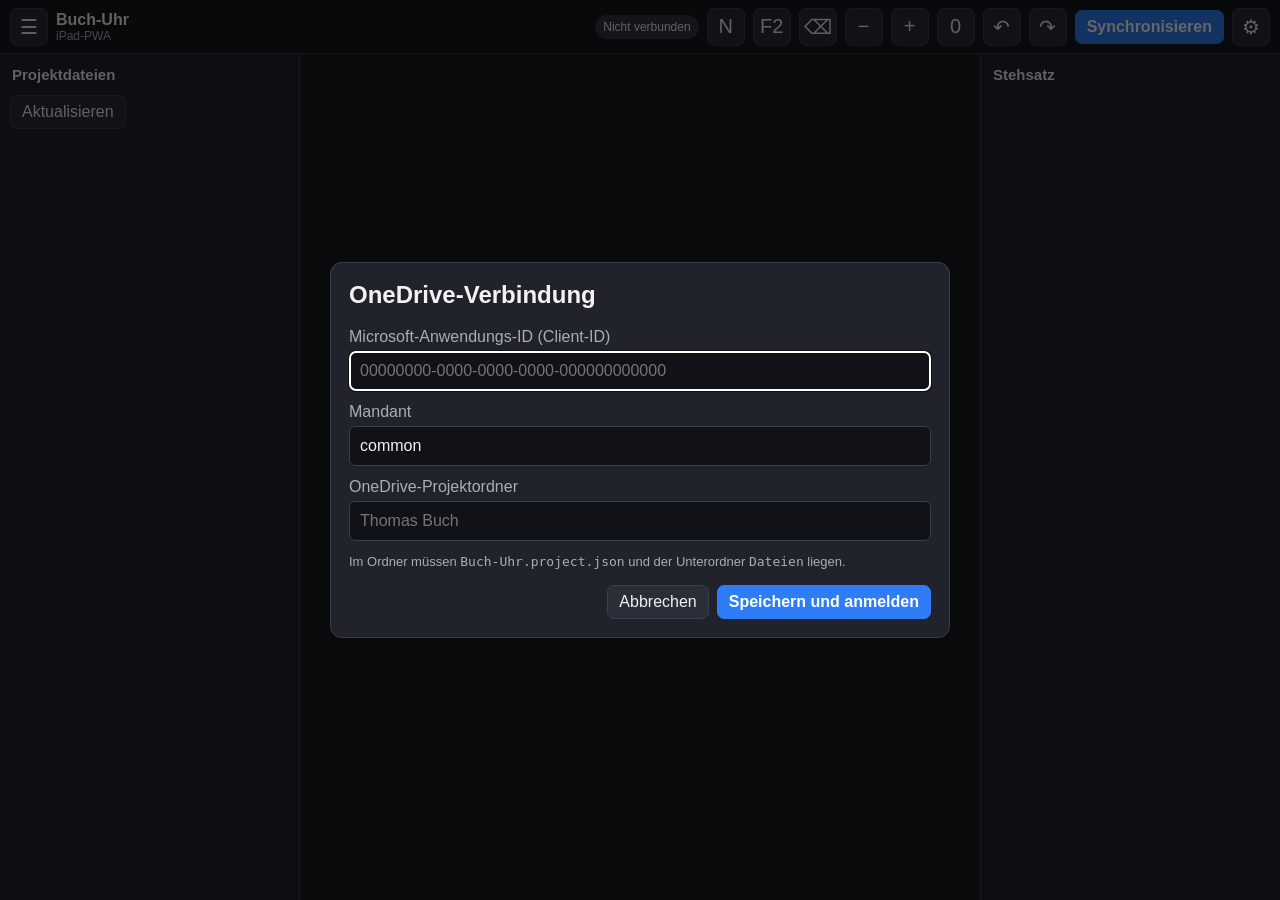
==== index.html @ 63a3d3ca "Add files via upload" ====
<!doctype html>
<html lang="de">
<head>
  <meta charset="utf-8">
  <meta name="viewport" content="width=device-width, initial-scale=1, viewport-fit=cover">
  <meta name="theme-color" content="#17191f">
  <meta name="apple-mobile-web-app-capable" content="yes">
  <meta name="apple-mobile-web-app-status-bar-style" content="black-translucent">
  <meta name="apple-mobile-web-app-title" content="Buch-Uhr">
  <title>Buch-Uhr iPad</title>
  <link rel="manifest" href="./manifest.webmanifest">
  <link rel="apple-touch-icon" href="./icon-192.png">
  <link rel="stylesheet" href="./styles.css">
</head>
<body>
  <header class="topbar">
    <button id="sidebarToggle" class="icon-button" aria-label="Seitenleisten umschalten">☰</button>
    <div class="brand">
      <strong>Buch-Uhr</strong>
      <span id="projectName">iPad-PWA</span>
    </div>
    <div id="syncStatus" class="status offline">Nicht verbunden</div>
    <button id="newTextBtn" class="icon-button" title="Neue Textdatei">N</button>
    <button id="renameBtn" class="icon-button" title="Umbenennen">F2</button>
    <button id="deleteBtn" class="icon-button" title="Von der Uhr entfernen">⌫</button>
    <button id="zoomOutBtn" class="icon-button" title="Verkleinern">−</button>
    <button id="zoomInBtn" class="icon-button" title="Vergrößern">+</button>
    <button id="fitBtn" class="icon-button" title="Uhr einpassen">0</button>
    <button id="undoBtn" class="icon-button" title="Rückgängig">↶</button>
    <button id="redoBtn" class="icon-button" title="Wiederherstellen">↷</button>
    <button id="syncBtn" class="primary">Synchronisieren</button>
    <button id="settingsBtn" class="icon-button" aria-label="Einstellungen">⚙</button>
  </header>

  <main id="appLayout" class="layout sidebars-visible">
    <aside id="leftPanel" class="sidebar left">
      <h2>Projektdateien</h2>
      <div class="sidebar-actions">
        <button id="refreshFilesBtn">Aktualisieren</button>
      </div>
      <div id="fileList" class="file-list"></div>
    </aside>

    <section class="canvas-wrap">
      <svg id="clockCanvas" class="clock-canvas" viewBox="-520 -520 1040 1040" role="application"
           aria-label="Buch-Uhr">
        <g id="clockLayer"></g>
        <g id="progressLayer"></g>
        <g id="rasterTitleLayer"></g>
        <g id="documentLayer"></g>
      </svg>
      <div id="emptyHint" class="empty-hint hidden">Noch kein Projekt geladen.</div>
    </section>

    <aside id="rightPanel" class="sidebar right">
      <h2>Stehsatz</h2>
      <div id="referenceList" class="reference-list"></div>
    </aside>
  </main>

  <dialog id="settingsDialog">
    <form method="dialog" id="settingsForm">
      <h2>OneDrive-Verbindung</h2>
      <label>
        Microsoft-Anwendungs-ID (Client-ID)
        <input id="clientIdInput" autocomplete="off" placeholder="00000000-0000-0000-0000-000000000000">
      </label>
      <label>
        Mandant
        <input id="tenantInput" autocomplete="off" value="common">
      </label>
      <label>
        OneDrive-Projektordner
        <input id="folderInput" autocomplete="off" placeholder="Thomas Buch">
      </label>
      <p class="help">Im Ordner müssen <code>Buch-Uhr.project.json</code> und der Unterordner <code>Dateien</code> liegen.</p>
      <div class="dialog-actions">
        <button value="cancel">Abbrechen</button>
        <button id="saveSettingsBtn" value="default" class="primary">Speichern und anmelden</button>
      </div>
    </form>
  </dialog>

  <dialog id="editorDialog" class="editor-dialog">
    <form method="dialog">
      <header>
        <h2 id="editorTitle">Datei</h2>
        <button id="closeEditorBtn" value="cancel" class="icon-button">✕</button>
      </header>
      <textarea id="editorText" spellcheck="true"></textarea>
      <div id="docxMessage" class="docx-message hidden">
        Word-Dateien werden in OneDrive beziehungsweise Word geöffnet.
      </div>
      <footer>
        <span id="editorMeta"></span>
        <button id="openExternalBtn" type="button">In OneDrive öffnen</button>
        <button id="saveEditorBtn" type="button" class="primary">Speichern</button>
      </footer>
    </form>
  </dialog>

  <div id="contextMenu" class="context-menu hidden">
    <button data-action="open">Öffnen</button>
    <button data-action="rename">Umbenennen</button>
    <button data-action="remove">Von der Uhr entfernen</button>
    <button data-action="newText">Neue Textdatei</button>
    <button data-action="raster">Rastertitel bearbeiten</button>
    <button data-action="norm">Normseiten</button>
    <button data-action="colors">Farben</button>
    <button data-action="fit">Uhr einpassen</button>
  </div>

  <dialog id="actionDialog">
    <form method="dialog">
      <h2 id="actionDialogTitle"></h2>
      <label id="actionDialogLabel">
        <input id="actionDialogInput">
      </label>
      <textarea id="actionDialogText" class="hidden"></textarea>
      <div id="actionColorFields" class="hidden">
        <label>Canvas <input id="backgroundColorInput" type="color"></label>
        <label>Uhr <input id="clockColorInput" type="color"></label>
        <label>Fortschritt <input id="progressColorInput" type="color"></label>
      </div>
      <div class="dialog-actions">
        <button value="cancel">Abbrechen</button>
        <button id="actionDialogSaveBtn" type="button" class="primary">Speichern</button>
      </div>
    </form>
  </dialog>

  <div id="toast" class="toast hidden" role="status"></div>

  <script src="./vendor/msal-browser.min.js"></script>
  <script type="module" src="./app.js"></script>
</body>
</html>
---- styles.css ----
:root {
  color-scheme: dark;
  --bg: #17191f;
  --panel: #20232b;
  --panel2: #12141a;
  --text: #f2f2f2;
  --muted: #a9adb8;
  --line: #3b3f4a;
  --accent: #2e7df6;
  --danger: #d14d4d;
}

* { box-sizing: border-box; }
html, body { margin: 0; width: 100%; height: 100%; overflow: hidden; background: var(--bg); color: var(--text); font-family: -apple-system, BlinkMacSystemFont, "Segoe UI", sans-serif; }
button, input, textarea { font: inherit; }
button { border: 1px solid var(--line); background: #2a2e38; color: var(--text); border-radius: 7px; padding: 7px 11px; }
button:active { transform: translateY(1px); }
button.primary { background: var(--accent); border-color: var(--accent); color: white; font-weight: 600; }
.icon-button { min-width: 38px; height: 38px; padding: 0; font-size: 20px; }

.topbar {
  height: calc(54px + env(safe-area-inset-top));
  padding: env(safe-area-inset-top) 10px 0;
  display: flex; align-items: center; gap: 8px;
  border-bottom: 1px solid var(--line);
  background: #14161c;
}
.brand { display: flex; flex-direction: column; min-width: 120px; margin-right: auto; }
.brand span { font-size: 12px; color: var(--muted); max-width: 260px; overflow: hidden; text-overflow: ellipsis; white-space: nowrap; }
.status { font-size: 12px; padding: 5px 8px; border-radius: 999px; background: #30343e; }
.status.online { background: #194e32; }
.status.syncing { background: #5b4511; }
.status.error { background: #682525; }

.layout { height: calc(100% - 54px - env(safe-area-inset-top)); display: grid; grid-template-columns: 300px minmax(0, 1fr) 300px; }
.layout:not(.sidebars-visible) { grid-template-columns: 0 minmax(0, 1fr) 0; }
.layout:not(.sidebars-visible) .sidebar { display: none; }

.sidebar { background: var(--panel); overflow: hidden; display: flex; flex-direction: column; border-color: var(--line); }
.sidebar.left { border-right: 1px solid var(--line); }
.sidebar.right { border-left: 1px solid var(--line); }
.sidebar h2 { font-size: 15px; margin: 12px; }
.sidebar-actions { padding: 0 10px 8px; }
.file-list, .reference-list { overflow: auto; flex: 1; padding: 4px; -webkit-overflow-scrolling: touch; }

.file-row, .reference-row {
  min-height: 38px; display: flex; align-items: center; gap: 8px;
  padding: 7px 8px; border-radius: 5px; user-select: none;
}
.file-row:active, .reference-row.selected { background: #315ea7; }
.file-icon { width: 25px; height: 25px; border: 1px solid #c8ccd5; border-radius: 4px; display: grid; place-items: center; font-size: 10px; font-weight: 700; flex: 0 0 auto; }
.file-icon.word { background: #185abd; color: white; border: 0; }
.file-icon.md { background: #4b5563; }
.file-name { min-width: 0; overflow: hidden; text-overflow: ellipsis; white-space: nowrap; }

.reference-row.separator { justify-content: center; font-style: italic; color: #d9dce3; cursor: default; }

.canvas-wrap { min-width: 0; min-height: 0; position: relative; overflow: hidden; background: var(--bg); touch-action: none; }
.clock-canvas { width: 100%; height: 100%; display: block; touch-action: none; }
.empty-hint { position: absolute; inset: 0; display: grid; place-items: center; color: var(--muted); pointer-events: none; }
.hidden { display: none !important; }

.clock-outline { fill: none; stroke-width: 4; vector-effect: non-scaling-stroke; }
.tick { vector-effect: non-scaling-stroke; stroke-linecap: square; }
.progress-arc { fill: none; stroke-linecap: butt; stroke-width: 10; vector-effect: non-scaling-stroke; cursor: grab; }
.progress-arc.dragging { cursor: grabbing; stroke-width: 14; }
.doc-node { cursor: pointer; touch-action: none; }
.doc-title { font-size: 18px; dominant-baseline: middle; fill: var(--text); }
.doc-icon rect { fill: #20232b; stroke: var(--text); stroke-width: 2; }
.doc-icon text { font-size: 15px; font-weight: 700; fill: white; text-anchor: middle; dominant-baseline: middle; }
.doc-icon.word rect { fill: #185abd; stroke: none; }
.doc-icon.md rect { fill: #4b5563; }
.raster-title { text-anchor: middle; dominant-baseline: middle; font-size: 17px; fill: var(--text); }
.raster-title.major { font-weight: 700; font-size: 19px; }
.connector { stroke: #c8ccd5; stroke-opacity: .45; stroke-width: 1.2; vector-effect: non-scaling-stroke; }

dialog { background: var(--panel); color: var(--text); border: 1px solid var(--line); border-radius: 12px; width: min(620px, calc(100vw - 24px)); padding: 0; }
dialog::backdrop { background: rgba(0,0,0,.6); }
dialog form { padding: 18px; }
dialog h2 { margin-top: 0; }
dialog label { display: block; margin: 12px 0; color: var(--muted); }
dialog input, dialog textarea { width: 100%; background: #101218; color: var(--text); border: 1px solid var(--line); border-radius: 6px; padding: 10px; margin-top: 5px; }
.dialog-actions { display: flex; justify-content: flex-end; gap: 8px; margin-top: 16px; }
.help { color: var(--muted); font-size: 13px; }

.editor-dialog { width: min(900px, calc(100vw - 18px)); height: min(760px, calc(100vh - 30px)); }
.editor-dialog form { height: 100%; padding: 12px; display: grid; grid-template-rows: auto 1fr auto; gap: 8px; }
.editor-dialog header, .editor-dialog footer { display: flex; align-items: center; gap: 8px; }
.editor-dialog header h2 { margin: 0; margin-right: auto; overflow: hidden; text-overflow: ellipsis; white-space: nowrap; }
.editor-dialog textarea { resize: none; height: 100%; font-family: ui-monospace, SFMono-Regular, Consolas, monospace; line-height: 1.45; }
.editor-dialog footer span { margin-right: auto; color: var(--muted); }
.docx-message { display: grid; place-items: center; color: var(--muted); font-size: 18px; text-align: center; }

.toast { position: fixed; left: 50%; bottom: calc(24px + env(safe-area-inset-bottom)); transform: translateX(-50%); max-width: min(620px, calc(100vw - 24px)); background: #0e1015; border: 1px solid var(--line); padding: 10px 14px; border-radius: 9px; box-shadow: 0 8px 30px rgba(0,0,0,.4); z-index: 50; }

@media (max-width: 900px) {
  .layout { grid-template-columns: 250px minmax(0, 1fr) 250px; }
  .status { display: none; }
  .topbar { gap: 5px; }
  .brand span { max-width: 150px; }
}
@media (max-width: 700px) {
  .layout.sidebars-visible { grid-template-columns: min(78vw, 320px) minmax(0, 1fr) 0; }
  .layout.sidebars-visible .sidebar.right { display: none; }
}

.context-menu{position:fixed;z-index:100;min-width:220px;background:#20232b;border:1px solid var(--line);border-radius:9px;padding:5px;box-shadow:0 10px 35px rgba(0,0,0,.55)}
.context-menu button{display:block;width:100%;text-align:left;border:0;background:transparent;padding:9px 10px}
.context-menu button:hover,.context-menu button:focus{background:#315ea7}
#actionDialogText{width:100%;min-height:280px;background:#101218;color:var(--text);border:1px solid var(--line);border-radius:6px;padding:10px;resize:vertical}
#actionColorFields{display:grid;gap:10px}
#actionColorFields label{display:grid;grid-template-columns:1fr 80px;align-items:center}
#actionColorFields input[type=color]{width:80px;height:42px;padding:2px}
.doc-node.selected .doc-icon rect{stroke:#ffcc4d;stroke-width:4}
.doc-node.selected .doc-title{fill:#ffcc4d;font-weight:700}
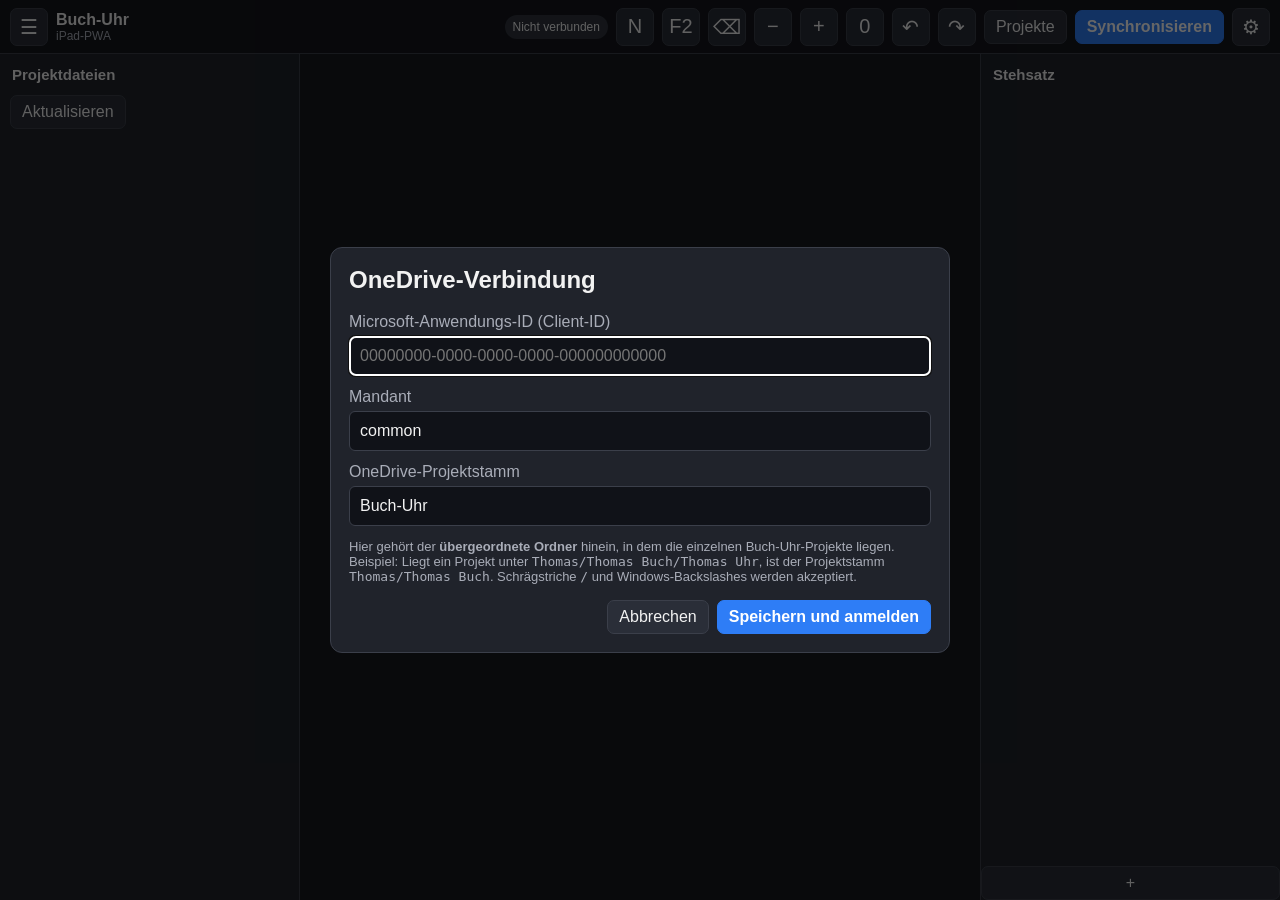
==== commit d9f0d5e9: "Buch-Uhr iPad v31.4: index.html aktualisieren" ====
--- a/index.html
+++ b/index.html
@@ -7,7 +7,7 @@
   <meta name="apple-mobile-web-app-capable" content="yes">
   <meta name="apple-mobile-web-app-status-bar-style" content="black-translucent">
   <meta name="apple-mobile-web-app-title" content="Buch-Uhr">
-  <title>Buch-Uhr iPad</title>
+  <title>Buch-Uhr iPad v31.4</title>
   <link rel="manifest" href="./manifest.webmanifest">
   <link rel="apple-touch-icon" href="./icon-192.png">
   <link rel="stylesheet" href="./styles.css">
@@ -22,12 +22,13 @@
     <div id="syncStatus" class="status offline">Nicht verbunden</div>
     <button id="newTextBtn" class="icon-button" title="Neue Textdatei">N</button>
     <button id="renameBtn" class="icon-button" title="Umbenennen">F2</button>
-    <button id="deleteBtn" class="icon-button" title="Von der Uhr entfernen">⌫</button>
+    <button id="deleteBtn" class="icon-button" title="In den Papierkorb verschieben">⌫</button>
     <button id="zoomOutBtn" class="icon-button" title="Verkleinern">−</button>
     <button id="zoomInBtn" class="icon-button" title="Vergrößern">+</button>
     <button id="fitBtn" class="icon-button" title="Uhr einpassen">0</button>
     <button id="undoBtn" class="icon-button" title="Rückgängig">↶</button>
     <button id="redoBtn" class="icon-button" title="Wiederherstellen">↷</button>
+    <button id="projectsBtn">Projekte</button>
     <button id="syncBtn" class="primary">Synchronisieren</button>
     <button id="settingsBtn" class="icon-button" aria-label="Einstellungen">⚙</button>
   </header>
@@ -39,10 +40,17 @@
         <button id="refreshFilesBtn">Aktualisieren</button>
       </div>
       <div id="fileList" class="file-list"></div>
+      <section id="leftPreview" class="side-preview hidden">
+        <header>
+          <strong id="leftPreviewTitle"></strong>
+          <button id="leftPreviewClose" class="icon-button" aria-label="Vorschau schließen">✕</button>
+        </header>
+        <div id="leftPreviewBody" class="side-preview-body"></div>
+      </section>
     </aside>
 
     <section class="canvas-wrap">
-      <svg id="clockCanvas" class="clock-canvas" viewBox="-520 -520 1040 1040" role="application"
+      <svg id="clockCanvas" class="clock-canvas" viewBox="-720 -520 1440 1040" role="application"
            aria-label="Buch-Uhr">
         <g id="clockLayer"></g>
         <g id="progressLayer"></g>
@@ -55,6 +63,14 @@
     <aside id="rightPanel" class="sidebar right">
       <h2>Stehsatz</h2>
       <div id="referenceList" class="reference-list"></div>
+      <button id="referenceAddBtn" class="reference-add-button" type="button" title="Neue Textdatei im Stehsatz">+</button>
+      <section id="rightPreview" class="side-preview hidden">
+        <header>
+          <strong id="rightPreviewTitle"></strong>
+          <button id="rightPreviewClose" class="icon-button" aria-label="Vorschau schließen">✕</button>
+        </header>
+        <div id="rightPreviewBody" class="side-preview-body"></div>
+      </section>
     </aside>
   </main>
 
@@ -70,13 +86,40 @@
         <input id="tenantInput" autocomplete="off" value="common">
       </label>
       <label>
-        OneDrive-Projektordner
-        <input id="folderInput" autocomplete="off" placeholder="Thomas Buch">
-      </label>
-      <p class="help">Im Ordner müssen <code>Buch-Uhr.project.json</code> und der Unterordner <code>Dateien</code> liegen.</p>
+        OneDrive-Projektstamm
+        <input id="folderInput" autocomplete="off" placeholder="Buch-Uhr">
+      </label>
+      <p class="help">Hier gehört der <b>übergeordnete Ordner</b> hinein, in dem die einzelnen Buch-Uhr-Projekte liegen. Beispiel: Liegt ein Projekt unter <code>Thomas/Thomas Buch/Thomas Uhr</code>, ist der Projektstamm <code>Thomas/Thomas Buch</code>. Schrägstriche <code>/</code> und Windows-Backslashes werden akzeptiert.</p>
       <div class="dialog-actions">
         <button value="cancel">Abbrechen</button>
         <button id="saveSettingsBtn" value="default" class="primary">Speichern und anmelden</button>
+      </div>
+    </form>
+  </dialog>
+
+
+  <dialog id="authDiagDialog" class="auth-diag-dialog">
+    <form method="dialog">
+      <h2>Microsoft-Anmeldung – Diagnose v31.4</h2>
+      <p class="help">Diese Werte verwendet die Buch-Uhr unmittelbar vor der Weiterleitung zu Microsoft.</p>
+      <pre id="authDiagText" class="auth-diag-text"></pre>
+      <div class="dialog-actions">
+        <button id="authDiagCancelBtn" value="cancel">Abbrechen</button>
+        <button id="authDiagContinueBtn" value="default" class="primary">Weiter zu Microsoft</button>
+      </div>
+    </form>
+  </dialog>
+
+  <dialog id="projectDialog" class="project-dialog">
+    <form method="dialog">
+      <h2>Buch-Uhr-Projekt</h2>
+      <p class="help">Projekte unter <code>OneDrive/Buch-Uhr</code>. Zuletzt verwendete Projekte stehen oben.</p>
+      <select id="projectList" size="10" aria-label="Buch-Uhr-Projekte"></select>
+      <div class="dialog-actions project-actions">
+        <button id="newProjectBtn" type="button">Neues Projekt …</button>
+        <span class="spacer"></span>
+        <button id="closeProjectBtn" value="cancel">Abbrechen</button>
+        <button id="openProjectBtn" type="button" class="primary">Öffnen</button>
       </div>
     </form>
   </dialog>
@@ -102,11 +145,12 @@
   <div id="contextMenu" class="context-menu hidden">
     <button data-action="open">Öffnen</button>
     <button data-action="rename">Umbenennen</button>
-    <button data-action="remove">Von der Uhr entfernen</button>
+    <button data-action="remove">In Papierkorb verschieben</button>
     <button data-action="newText">Neue Textdatei</button>
     <button data-action="raster">Rastertitel bearbeiten</button>
     <button data-action="norm">Normseiten</button>
     <button data-action="colors">Farben</button>
+    <button data-action="titleColors">Farbe</button>
     <button data-action="fit">Uhr einpassen</button>
   </div>
 
@@ -115,6 +159,10 @@
       <h2 id="actionDialogTitle"></h2>
       <label id="actionDialogLabel">
         <input id="actionDialogInput">
+      </label>
+      <label id="newTextTitleLabel" class="hidden">
+        Titel
+        <input id="newTextTitleInput" type="text" placeholder="Titel der Textdatei">
       </label>
       <textarea id="actionDialogText" class="hidden"></textarea>
       <div id="actionColorFields" class="hidden">
@@ -129,6 +177,32 @@
     </form>
   </dialog>
 
+  <dialog id="titleColorDialog" class="title-color-dialog">
+    <form method="dialog">
+      <h2>Farbe</h2>
+      <p class="help">Nur das jeweilige Signalwort wird im Dateititel farbig und fett dargestellt. Mehrere Signalwörter können im selben Titel verschiedene Farben haben.</p>
+      <div class="title-color-grid-head"><span>Signalwort</span><span>Farbe</span></div>
+      <div id="titleColorRows" class="title-color-rows"></div>
+      <div class="title-color-plus-row">
+        <button id="titleColorPlus" type="button" class="title-color-plus" title="Weitere Farbregel">+</button>
+      </div>
+      <div class="dialog-actions">
+        <button value="cancel">Abbrechen</button>
+        <button id="titleColorSave" type="button" class="primary">Speichern</button>
+      </div>
+    </form>
+  </dialog>
+
+  <dialog id="errorDialog" class="error-dialog">
+    <form method="dialog">
+      <h2>Verbindungsfehler</h2>
+      <pre id="errorDetailsText"></pre>
+      <div class="dialog-actions">
+        <button id="errorDetailsClose" type="button" class="primary">Schließen</button>
+      </div>
+    </form>
+  </dialog>
+
   <div id="toast" class="toast hidden" role="status"></div>
 
   <script src="./vendor/msal-browser.min.js"></script>
--- a/styles.css
+++ b/styles.css
@@ -19,6 +19,7 @@
 .icon-button { min-width: 38px; height: 38px; padding: 0; font-size: 20px; }
 
 .topbar {
+  touch-action: manipulation;
   height: calc(54px + env(safe-area-inset-top));
   padding: env(safe-area-inset-top) 10px 0;
   display: flex; align-items: center; gap: 8px;
@@ -36,7 +37,7 @@
 .layout:not(.sidebars-visible) { grid-template-columns: 0 minmax(0, 1fr) 0; }
 .layout:not(.sidebars-visible) .sidebar { display: none; }
 
-.sidebar { background: var(--panel); overflow: hidden; display: flex; flex-direction: column; border-color: var(--line); }
+.sidebar { background: var(--panel); overflow: hidden; display: flex; flex-direction: column; border-color: var(--line); touch-action: manipulation; }
 .sidebar.left { border-right: 1px solid var(--line); }
 .sidebar.right { border-left: 1px solid var(--line); }
 .sidebar h2 { font-size: 15px; margin: 12px; }
@@ -113,3 +114,306 @@
 #actionColorFields input[type=color]{width:80px;height:42px;padding:2px}
 .doc-node.selected .doc-icon rect{stroke:#ffcc4d;stroke-width:4}
 .doc-node.selected .doc-title{fill:#ffcc4d;font-weight:700}
+
+.file-row.selected { background:#315ea7; outline:1px solid #6ea0ff; }
+.layout.sidebars-hidden { grid-template-columns:0 minmax(0,1fr) 0 !important; }
+.layout.sidebars-hidden .sidebar { visibility:hidden !important; width:0 !important; min-width:0 !important; overflow:hidden !important; border:0 !important; }
+.layout.sidebars-hidden .canvas-wrap { display:block !important; visibility:visible !important; min-width:0 !important; min-height:0 !important; }
+
+.doc-title { font-size: 15px !important; }
+.reference-row.selected { background:#315ea7; outline:1px solid #6ea0ff; }
+.canvas-wrap { position:relative; z-index:1; }
+.sidebar { position:relative; z-index:2; }
+
+
+/* v10: Seitenleisten werden unabhängig vom Canvas geschaltet. */
+body.sidebars-hidden .layout {
+  display: grid !important;
+  grid-template-columns: 0 minmax(0, 1fr) 0 !important;
+}
+body.sidebars-hidden .sidebar {
+  display: none !important;
+}
+body.sidebars-hidden .canvas-wrap {
+  display: block !important;
+  visibility: visible !important;
+  grid-column: 2 !important;
+  width: 100% !important;
+  min-width: 0 !important;
+  min-height: 0 !important;
+}
+
+/* v10: begrenzte, mehrzeilige Dateititel außerhalb der Uhr. */
+.doc-title-box {
+  overflow: visible;
+  pointer-events: none;
+}
+.doc-title-html {
+  width: 100%;
+  height: 100%;
+  display: flex;
+  align-items: center;
+  color: var(--text);
+  font-size: 15px;
+  line-height: 1.2;
+  font-weight: 500;
+  overflow: hidden;
+  overflow-wrap: anywhere;
+  word-break: normal;
+  white-space: normal;
+  text-overflow: ellipsis;
+  -webkit-line-clamp: 3;
+  -webkit-box-orient: vertical;
+}
+.doc-title-html.right {
+  justify-content: flex-start;
+  text-align: left;
+}
+.doc-title-html.left {
+  justify-content: flex-end;
+  text-align: right;
+}
+.doc-node.selected .doc-title-html {
+  color: #ffcc4d;
+  font-weight: 700;
+}
+
+
+/* v11: Browserzoom wird auf dem Canvas durch Uhrzoom ersetzt. */
+.clock-canvas {
+  overscroll-behavior: contain;
+}
+
+
+/* v12: Rastertitel bleiben vollständig innerhalb des Uhrkreises. */
+.raster-title-box {
+  overflow: visible;
+  pointer-events: none;
+}
+.raster-title-html {
+  width: 100%;
+  height: 100%;
+  display: flex;
+  align-items: center;
+  justify-content: center;
+  text-align: center;
+  color: var(--text);
+  font-size: 15px;
+  line-height: 1.18;
+  overflow: hidden;
+  overflow-wrap: anywhere;
+  word-break: normal;
+  white-space: normal;
+  padding: 4px 8px;
+}
+.raster-title-html.major {
+  font-size: 17px;
+  font-weight: 700;
+}
+.clock-canvas {
+  cursor: grab;
+}
+.clock-canvas:active {
+  cursor: grabbing;
+}
+.doc-node {
+  cursor: pointer;
+}
+
+.doc-node{touch-action:none}
+
+.file-row.selected,.reference-row.selected{background:#315ea7;outline:1px solid #6ea0ff}
+
+
+/* v16 */
+.raster-hit {
+  pointer-events: stroke;
+  cursor: pointer;
+}
+.doc-node,
+.doc-node *,
+.doc-title-box,
+.doc-title-html {
+  pointer-events: all !important;
+}
+.raster-title-box {
+  overflow: hidden;
+  pointer-events: none;
+}
+.raster-title-html {
+  box-sizing: border-box;
+  max-width: 100%;
+  max-height: 100%;
+  padding: 3px 6px;
+}
+
+
+/* v18: vollständig getrennte Canvas-Trefferflächen */
+.doc-hit-area {
+  fill: transparent;
+  stroke: none;
+  pointer-events: all;
+}
+.canvas-file-target,
+.canvas-file-target * {
+  pointer-events: all;
+}
+.canvas-file-target {
+  cursor: pointer;
+  touch-action: none;
+}
+.canvas-file-target.dragging {
+  cursor: grabbing;
+}
+.progress-arc {
+  pointer-events: stroke;
+  cursor: grab;
+}
+.raster-hit {
+  pointer-events: stroke;
+  cursor: pointer;
+}
+
+
+/* v20: größere unsichtbare Raster-Trefferflächen */
+.raster-hit {
+  stroke: transparent !important;
+  stroke-width: 28 !important;
+  pointer-events: stroke !important;
+  cursor: pointer;
+}
+
+/* v20: Inhaltsvorschau auf der gegenüberliegenden Seite */
+.sidebar {
+  position: relative;
+}
+.side-preview {
+  position: absolute;
+  inset: 0;
+  z-index: 20;
+  display: flex;
+  flex-direction: column;
+  background: var(--panel);
+}
+.side-preview header {
+  min-height: 52px;
+  display: flex;
+  align-items: center;
+  gap: 8px;
+  padding: 8px 10px;
+  border-bottom: 1px solid var(--line);
+}
+.side-preview header strong {
+  min-width: 0;
+  flex: 1;
+  overflow: hidden;
+  text-overflow: ellipsis;
+  white-space: nowrap;
+}
+.side-preview-body {
+  flex: 1;
+  min-height: 0;
+  overflow: auto;
+  padding: 12px;
+  -webkit-overflow-scrolling: touch;
+}
+.side-preview-body pre {
+  margin: 0;
+  white-space: pre-wrap;
+  overflow-wrap: anywhere;
+  font-family: ui-monospace, SFMono-Regular, Consolas, monospace;
+  line-height: 1.45;
+  font-size: 14px;
+}
+
+
+/* v22: Vorschau wird an Ort und Stelle zum Editor */
+.side-preview-editor {
+  width: 100%;
+  height: 100%;
+  min-height: 100%;
+  resize: none;
+  border: 0;
+  outline: 0;
+  margin: 0;
+  padding: 0;
+  background: transparent;
+  color: var(--text);
+  font-family: ui-monospace, SFMono-Regular, Consolas, monospace;
+  font-size: 14px;
+  line-height: 1.45;
+  overflow: auto;
+  -webkit-overflow-scrolling: touch;
+}
+.preview-edit-action {
+  flex: 0 0 auto;
+  padding: 6px 8px;
+  font-size: 12px;
+}
+
+/* v22: Trennlinie mit eigenem, editierbarem Mittelteil */
+.reference-row.separator {
+  display: grid;
+  grid-template-columns: minmax(18px, 1fr) auto minmax(18px, 1fr);
+  gap: 8px;
+  align-items: center;
+}
+.separator-line {
+  height: 1px;
+  background: currentColor;
+  opacity: .72;
+  pointer-events: none;
+}
+.separator-title {
+  max-width: 180px;
+  overflow: hidden;
+  text-overflow: ellipsis;
+  white-space: nowrap;
+  padding: 5px 7px;
+  border-radius: 5px;
+}
+.separator-title:active {
+  background: #315ea7;
+}
+.separator-dragging {
+  opacity: .72;
+  outline: 2px solid #ffcc4d;
+  z-index: 30;
+}
+
+/* v22: Wischgeste */
+.file-row,
+.reference-row {
+  transition: transform .16s ease;
+  will-change: transform;
+}
+.file-row.swiping,
+.reference-row.swiping {
+  transition: none;
+}
+.swipe-delete-ready {
+  background: #7a2727 !important;
+}
+
+
+/* v24: Safari-Doppeltippzoom nur im Vorschautext unterbinden */
+.side-preview,
+.side-preview-body,
+.preview-text,
+.side-preview-editor {
+  touch-action: manipulation;
+}
+
+/* v24: Dateien und Trennlinien im Stehsatz nach Langdruck verschieben */
+.reference-row {
+  touch-action: pan-y;
+}
+.reference-row.reference-dragging {
+  opacity: .78;
+  outline: 2px solid #ffcc4d;
+  background: #30343e;
+  z-index: 40;
+  position: relative;
+  transform: scale(1.02);
+  transition: none;
+}
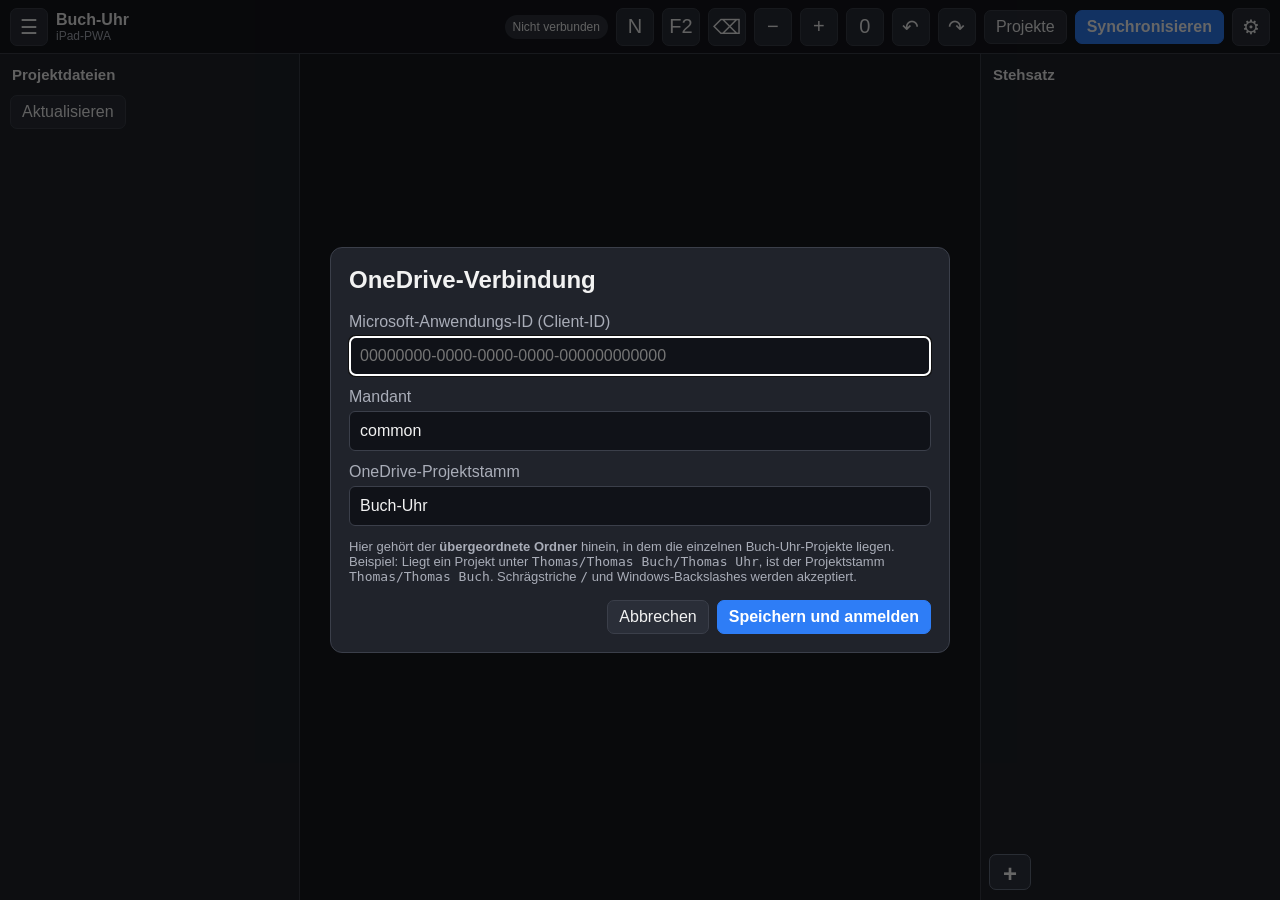
==== commit e7f2bd4a: "Buch-Uhr iPad v32: Versionsanzeige" ====
--- a/index.html
+++ b/index.html
@@ -7,7 +7,7 @@
   <meta name="apple-mobile-web-app-capable" content="yes">
   <meta name="apple-mobile-web-app-status-bar-style" content="black-translucent">
   <meta name="apple-mobile-web-app-title" content="Buch-Uhr">
-  <title>Buch-Uhr iPad v31.4</title>
+  <title>Buch-Uhr iPad v32</title>
   <link rel="manifest" href="./manifest.webmanifest">
   <link rel="apple-touch-icon" href="./icon-192.png">
   <link rel="stylesheet" href="./styles.css">
--- a/styles.css
+++ b/styles.css
@@ -53,6 +53,8 @@
 .file-icon.word { background: #185abd; color: white; border: 0; }
 .file-icon.md { background: #4b5563; }
 .file-name { min-width: 0; overflow: hidden; text-overflow: ellipsis; white-space: nowrap; }
+.file-row.explorer-folder { cursor: pointer; font-weight: 600; }
+.file-row.explorer-child { padding-left: 30px; }
 
 .reference-row.separator { justify-content: center; font-style: italic; color: #d9dce3; cursor: default; }
 
@@ -152,18 +154,21 @@
   width: 100%;
   height: 100%;
   display: flex;
+  flex-wrap: wrap;
+  align-content: center;
   align-items: center;
+  column-gap: .28em;
   color: var(--text);
   font-size: 15px;
   line-height: 1.2;
   font-weight: 500;
   overflow: hidden;
-  overflow-wrap: anywhere;
-  word-break: normal;
   white-space: normal;
-  text-overflow: ellipsis;
-  -webkit-line-clamp: 3;
-  -webkit-box-orient: vertical;
+}
+.doc-title-word {
+  display: inline-block;
+  white-space: nowrap;
+  flex: 0 0 auto;
 }
 .doc-title-html.right {
   justify-content: flex-start;
@@ -172,6 +177,10 @@
 .doc-title-html.left {
   justify-content: flex-end;
   text-align: right;
+}
+.doc-title-html.center {
+  justify-content: center;
+  text-align: center;
 }
 .doc-node.selected .doc-title-html {
   color: #ffcc4d;
@@ -417,3 +426,88 @@
   transform: scale(1.02);
   transition: none;
 }
+
+.project-dialog select { width: 100%; min-height: 260px; background: #101218; color: var(--text); border: 1px solid var(--line); border-radius: 6px; padding: 6px; }
+.project-actions .spacer { flex: 1; }
+
+/* v27: Signalwortfarben und projektinterner Papierkorb */
+.file-row.in-trash .file-name { color: var(--muted); }
+.title-color-dialog { width:min(650px, calc(100vw - 24px)); }
+.title-color-grid-head, .title-color-row { display:grid; grid-template-columns:minmax(0,1fr) 120px; gap:12px; align-items:center; }
+.title-color-grid-head { color:var(--muted); font-size:13px; padding:0 0 2px; }
+.title-color-rows { display:grid; gap:8px; }
+.title-color-row input { margin:0; }
+.title-color-row input[type=color] { width:100%; height:44px; padding:2px; }
+.title-color-plus-row { display:grid; grid-template-columns:minmax(0,1fr) 120px; gap:12px; margin-top:8px; }
+.title-color-plus { grid-column:1; justify-self:start; width:42px; height:36px; padding:0; font-size:24px; font-weight:700; line-height:1; }
+.reference-row .file-name span { white-space:inherit; }
+
+
+.reference-add-button {
+  width: 42px;
+  height: 36px;
+  margin: 8px 8px 10px;
+  border-radius: 7px;
+  border: 1px solid #687083;
+  background: #303540;
+  color: #fff;
+  font-size: 24px;
+  font-weight: 700;
+  line-height: 1;
+}
+.reference-add-button:active {
+  background: #454c5b;
+}
+
+
+/* v29: dauerhafte Verbindungsfehler sichtbar und abrufbar */
+.status.clickable { cursor: pointer; outline: 1px solid #b95b5b; }
+.error-dialog { width: min(820px, calc(100vw - 24px)); }
+.error-dialog pre {
+  white-space: pre-wrap;
+  overflow-wrap: anywhere;
+  max-height: min(60vh, 520px);
+  overflow: auto;
+  background: #101218;
+  color: #f2f2f2;
+  border: 1px solid var(--line);
+  border-radius: 6px;
+  padding: 12px;
+  font: 13px/1.45 ui-monospace, SFMono-Regular, Consolas, monospace;
+}
+
+
+/* v30: Uhr-Dateititel brechen nur zwischen vollständigen Wörtern um. */
+.doc-title-word > span { white-space: nowrap; }
+
+
+/* v31: Dateititel an der Uhr vollständig als natives SVG. */
+.doc-title-svg {
+  font-family: system-ui, -apple-system, "Segoe UI", sans-serif;
+  font-size: 15px;
+  font-weight: 500;
+  pointer-events: none;
+}
+.doc-node.selected .doc-title-svg {
+  font-weight: 700;
+}
+
+
+/* v31.4: Nur Diagnoseanzeige vor Microsoft-Anmeldung. */
+.auth-diag-dialog {
+  width: min(760px, calc(100vw - 32px));
+}
+.auth-diag-text {
+  max-height: min(52vh, 520px);
+  overflow: auto;
+  white-space: pre-wrap;
+  overflow-wrap: anywhere;
+  user-select: text;
+  -webkit-user-select: text;
+  padding: 14px;
+  border: 1px solid var(--line);
+  border-radius: 8px;
+  background: #111318;
+  color: var(--text);
+  font: 13px/1.45 ui-monospace, SFMono-Regular, Menlo, Consolas, monospace;
+}
